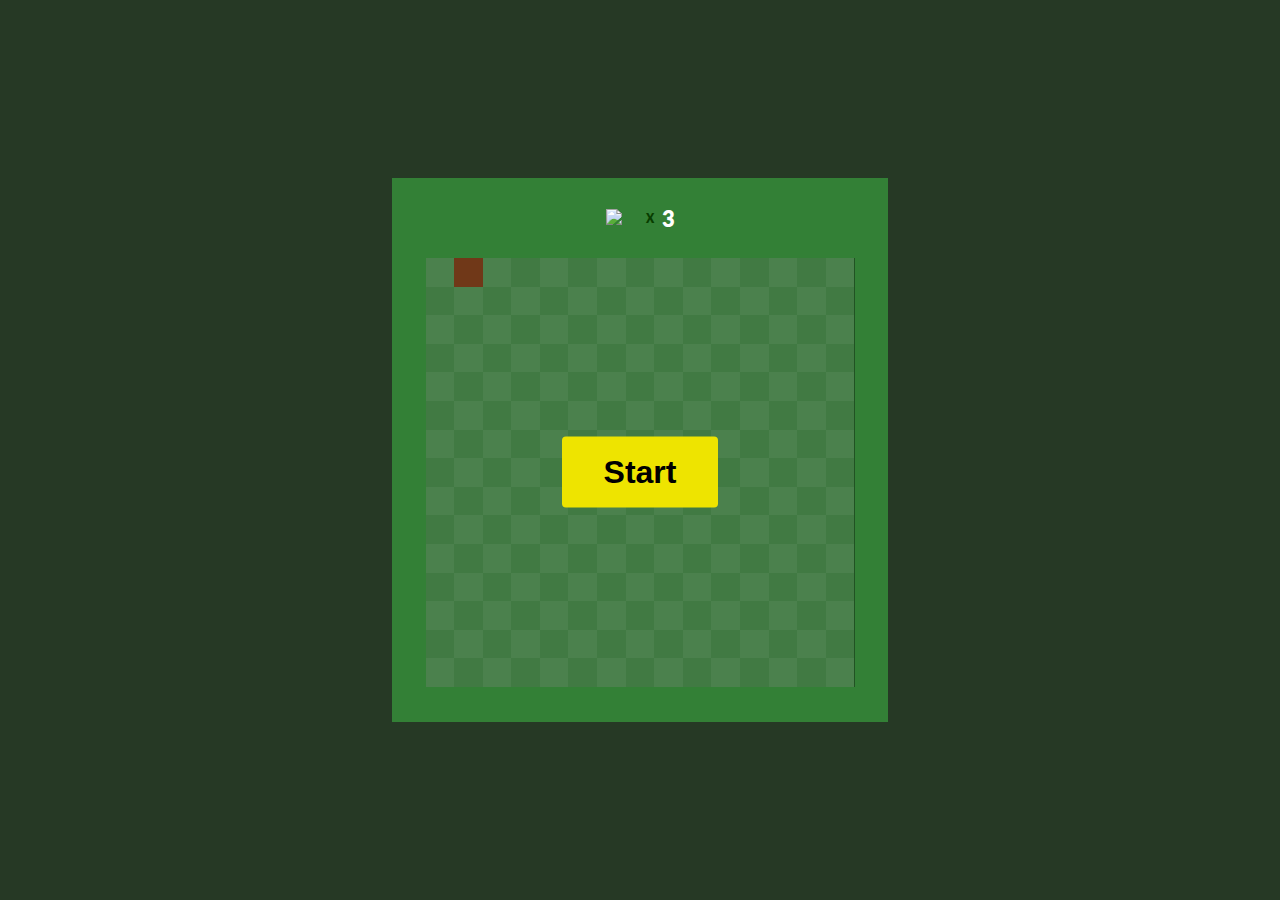
==== src/index.html @ 8b4e9db1 "Add function which makes the dog 'step' forward" ====
<!DOCTYPE html>
<html lang="en">

<head>
    <meta charset="UTF-8">
    <meta name="viewport" content="width=device-width, initial-scale=1.0">
    <title>Doxie</title>
    <link rel="stylesheet" href="main.css">
    <script defer src="app.js"></script>
</head>

<body>
    <div class="container">
        <main>
            <section class="container_scoreboard">
                <img class='food' src="../images/food.png" alt="Dog food">
                <span>X</span>
                <span id="score">3</span>
            </section>

            <section id='grid' class="container_grid">
                <section class="start">
                    <button>Start</button>
                    <span></span>
                </section>

                <!-- Divs will be dynamically added here -->


                <!-- <img id='#food' class='food' src="../images/food.png" alt="Dog food">

                
            </section>
        </main>
    </div>
</body>

</html>
---- src/main.css ----
@import url('https://fonts.googleapis.com/css2?family=Lato:wght@700&display=swap');

* {
    box-sizing: border-box;
    margin    : 0;
}

body {
    background-color: #263925;
    font-size       : 16px;
    font-family     : 'Lato', sans-serif;
    color           : #292929;
}

.container {
    display        : flex;
    justify-content: center;
    align-items    : center;
    height         : 100vh;
}

.container main {
    background-color: #338036;
    width           : 31rem;
    height          : 34rem;
}

.container_scoreboard {
    display        : flex;
    align-items    : center;
    font-weight    : 800;
    justify-content: center;
    height         : 5rem;
    text-align     : center;
}

.container_scoreboard span:first-of-type {
    color    : #083D00;
    font-size: .75rem;
    padding  : 0 .5rem;
}

.container_scoreboard span:last-of-type {
    font-size: 1.375rem;
    color    : #fff;
}

.container_grid {
    display  : flex;
    flex-wrap: wrap;
    margin   : 0 auto;
    width    : 26.8125rem;
    position : relative;
}

.container_grid div {
    width : 1.7875rem;
    height: 1.7875rem;
}

.light-green {
    background-color: #73C677;
}

.dark-green {
    background-color: #64BC67;
}

.dog-body {
    background-color: #AC5726;
}

.start {
    position        : absolute;
    width           : 100%;
    height          : 100%;
    background-color: rgba(0, 0, 0, 0.35);
}

.start button {
    position        : absolute;
    background-color: #EEE400;
    border          : 0;
    border-radius   : .25rem;
    height          : 4.43rem;
    width           : 9.75rem;
    font-size       : 2rem;
    font-weight     : 800;
    top             : 50%;
    left            : 50%;
    -ms-transform   : translate(-50%, -50%);
    transform       : translate(-50%, -50%);
}

.food {
    width : 2rem;
    height: 1.082rem;
}

.hidden {
    display: none;
}
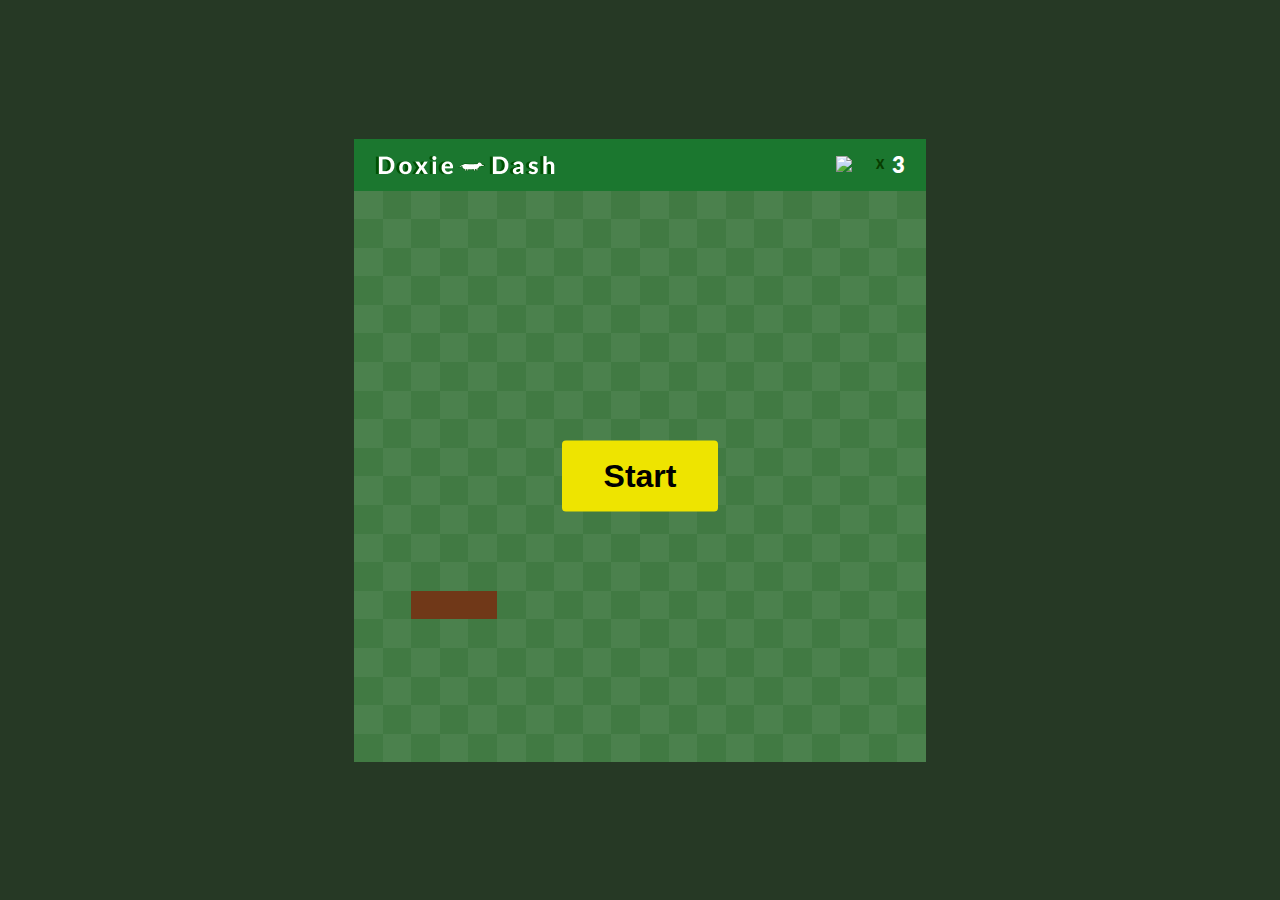
==== commit a214ca26: "main.css and index.html changes to accomodate a bigger grid. Add logo" ====
--- a/src/index.html
+++ b/src/index.html
@@ -13,9 +13,12 @@
     <div class="container">
         <main>
             <section class="container_scoreboard">
-                <img class='food' src="../images/food.png" alt="Dog food">
-                <span>X</span>
-                <span id="score">3</span>
+                <img src="../images/logo.png" alt="Doxie Dash logo">
+                <div class="container_scoreboard-score">
+                    <img class='food' src="../images/food.png" alt="Dog food">
+                    <span>X</span>
+                    <span id="score">3</span>
+                </div>
             </section>
 
             <section id='grid' class="container_grid">
--- a/src/main.css
+++ b/src/main.css
@@ -20,27 +20,32 @@
 }
 
 .container main {
-    background-color: #338036;
-    width           : 31rem;
-    height          : 34rem;
+    background-color: #1B772F;
+    width           : 35.75rem;
+    height          : 38.9375rem;
 }
 
 .container_scoreboard {
     display        : flex;
     align-items    : center;
     font-weight    : 800;
-    justify-content: center;
-    height         : 5rem;
-    text-align     : center;
+    justify-content: space-between;
+    height         : 3.25rem;
+    padding: 0 1.3rem;
 }
 
-.container_scoreboard span:first-of-type {
+.container_scoreboard-score {
+    display: flex;
+    align-items: center;
+}
+
+.container_scoreboard-score span:first-of-type {
     color    : #083D00;
     font-size: .75rem;
     padding  : 0 .5rem;
 }
 
-.container_scoreboard span:last-of-type {
+.container_scoreboard-score span:last-of-type {
     font-size: 1.375rem;
     color    : #fff;
 }
@@ -49,7 +54,7 @@
     display  : flex;
     flex-wrap: wrap;
     margin   : 0 auto;
-    width    : 26.8125rem;
+    width    : 35.75rem;
     position : relative;
 }
 
@@ -66,7 +71,7 @@
     background-color: #64BC67;
 }
 
-.dog-body {
+.body {
     background-color: #AC5726;
 }
 
